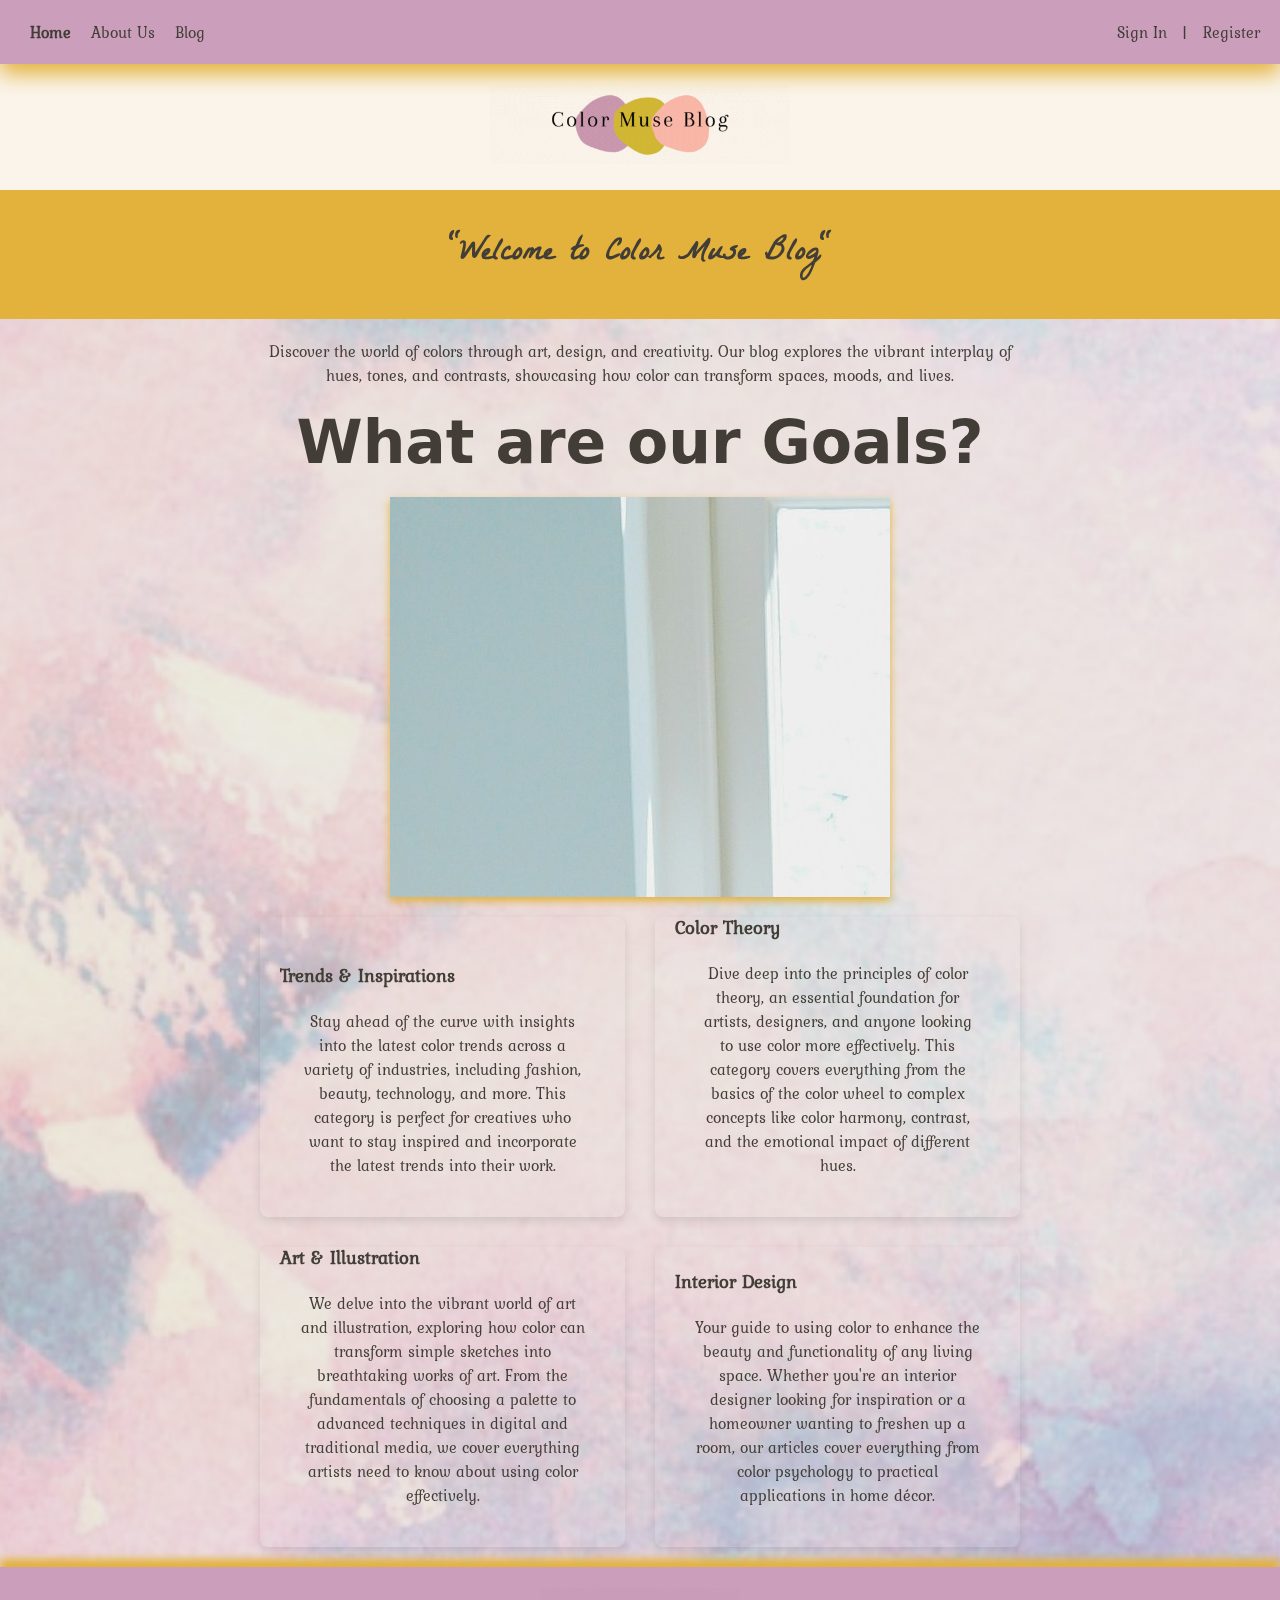
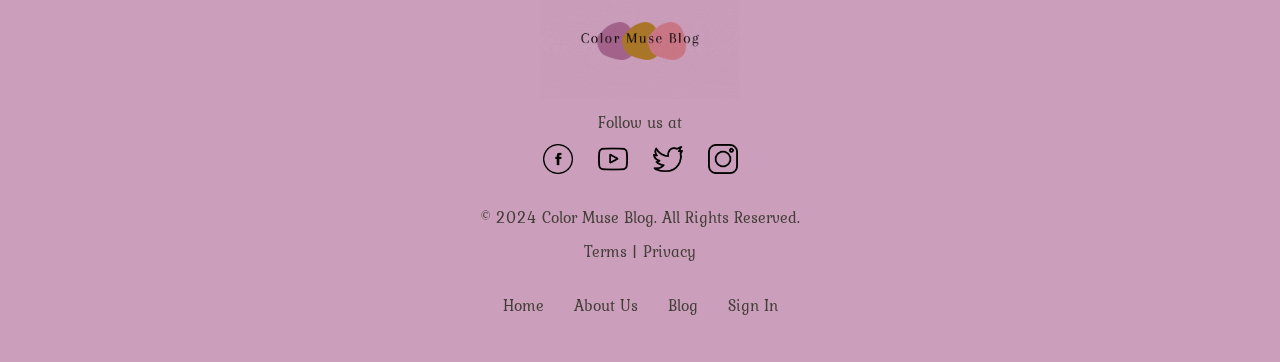
==== html/index.html @ 40d80a2c "Add files via upload" ====
<!DOCTYPE html>
<html>
  <head>
    <meta charset="utf-8" />
    <meta http-equiv="X-UA-Compatible" content="IE=edge" />
    <title>Color Muse Blog</title>
    <meta name="description" content="" />
    <meta name="viewport" content="width=device-width, initial-scale=1" />
    <link
      href="https://fonts.googleapis.com/css2?family=Italiana&family=Kurale&family=La+Belle+Aurore&display=swap"
      rel="stylesheet"
    />
    <link rel="stylesheet" href="../css/global.css" />
    <link rel="stylesheet" href="../css/styles.css" />
    <link rel="stylesheet" href="../css/slider.css">
    <link rel="icon" type="image/png" href="../assets/favicon-32x32.png" />
    <script type="module" src="../script/shared/auth.mjs"></script>
  </head>
  <body>
    <header>
      <nav id="main-nav">
        <input type="checkbox" id="hamburger" class="menu-toggle" />

        <!-- Hamburger menu icon for mobile -->
        <label for="hamburger" class="hamburger-icon">
          <span class="bar"></span>
          <span class="bar"></span>
          <span class="bar"></span>
        </label>

        <!-- Navigation menu -->
        <ul class="text-nav">
          <li><a href="./index.html" class="active">Home</a></li>
          <li><a href="../html/about-us.html">About Us</a></li>
          <li><a href="../index.html">Blog</a></li>
        </ul>
        <div class="auth-links">
          <a href="../account/login.html">Sign In</a>
          <a href="../account/register.html">Register</a>
        </div>
      </nav>
    </header>

    <main class="main-content">
      <div class="logo">
        <img src="../assets/final-logo.gif" alt="color muse logo gif" />
      </div>
    </main>
    <section class="welcome">
      <h1>"Welcome to Color Muse Blog"</h1> 
    </section>
    <section id="main-container">
      <p>
        Discover the world of colors through art, design, and creativity. Our
        blog explores the vibrant interplay of hues, tones, and contrasts,
        showcasing how color can transform spaces, moods, and lives.
      </p>
   
  
    <h2 class="goals-text">What are our Goals?</h2>
  
    <div class="slideshow-container">
      <div class="slide fade">
        <img src="../assets/interior.jpg" alt="Interior">
      </div>
      <div class="slide fade">
        <img src="../assets/color.jpg" alt="Color">
      </div>
      <div class="slide fade">
        <img src="../assets/art.jpg" alt="Art">
      </div>
      <div class="slide fade">
        <img src="../assets/trends.jpg" alt="Trends">
      </div>
      <div class="slide fade">
        <div class="slide fade">
          <img src="../assets/design.jpg" alt="design tends">
        </div>
      </div>
        <img src="../assets/design1.jpg" alt="inderior design trends">
      </div>
    </div>
  
    
    
    <section class="goals">
     
        <div class="goal trends-inspirations">
            <h3>Trends & Inspirations</h3>
            <p>
                Stay ahead of the curve with insights into the latest color trends
                across a variety of industries, including fashion, beauty, technology,
                and more. This category is perfect for creatives who want to stay
                inspired and incorporate the latest trends into their work.
            </p>
        </div>
        <div class="goal color-theory">
            <h3>Color Theory</h3>
            <p>
                Dive deep into the principles of color theory, an essential foundation
                for artists, designers, and anyone looking to use color more
                effectively. This category covers everything from the basics of the
                color wheel to complex concepts like color harmony, contrast, and the
                emotional impact of different hues.
            </p>
        </div>
        <div class="goal art-illustration">
            <h3>Art & Illustration</h3>
            <p>
                We delve into the vibrant world of art and illustration, exploring how
                color can transform simple sketches into breathtaking works of art.
                From the fundamentals of choosing a palette to advanced techniques in
                digital and traditional media, we cover everything artists need to
                know about using color effectively.
            </p>
        </div>
        <div class="goal interior-design">
            <h3>Interior Design</h3>
            <p>
                Your guide to using color to enhance the beauty and functionality of
                any living space. Whether you're an interior designer looking for
                inspiration or a homeowner wanting to freshen up a room, our articles
                cover everything from color psychology to practical applications in
                home décor.
            </p>
        </div>
    </section>
    
    </section>
    <!-- Footer -->
    <footer>
      <div class="footer-content">
        <div class="footer-logo">
          <img src="../assets/logo.png" alt="Color Muse Logo" />
        </div>
        <div class="social-media">
          <p>Follow us at</p>
          <a href="#"><img src="../assets/facebook.png" alt="Facebook" /></a>
          <a href="#"><img src="../assets/youtube.png" alt="YouTube" /></a>
          <a href="#"><img src="../assets/twitter.png" alt="Twitter" /></a>
          <a href="#"><img src="../assets/instagram.png" alt="Instagram" /></a>
        </div>
        <p>&copy; 2024 Color Muse Blog. All Rights Reserved.</p>
        <p><a href="#">Terms</a> | <a href="#">Privacy</a></p>
        <ul class="footer-nav">
          <li><a href="./index.html" class="active">Home</a></li>
          <li><a href="../html/about-us.html">About Us</a></li>
          <li><a href="./index.html">Blog</a></li>
          <li><a href="../html/sign-in.html">Sign In</a></li>
        </ul>
      </div>
    </footer>
  
  </body>
</html>
---- css/global.css ----
@import url(./variable.css);

* {
    margin: 0;
    padding: 0;
    box-sizing: border-box;
}

body {
    font-family: var(--font-primary);
    color: var(--primary-color-4);
    background-color: rgb(250, 244, 235);
}

header {
    display: flex;
    flex-direction: column;
    align-items: center;
    background-color: var(--primary-color-1);
    box-shadow: 0px 10px 20px var(--primary-color-2);
    position: relative;
    z-index: 10;
    width: 100%;
    padding: 20px;
}

/* General styles for navigation */
nav {
    width: 100%;
    display: flex;
    align-items: center;
    justify-content: space-between; 
}

nav ul {
    list-style: none;
    padding: 0;
    margin: 0;
    display: flex;
    flex-wrap: wrap;
    justify-content: center;
}

nav ul.text-nav li {
    margin: 0 10px;
    font-family: var(--font-primary);
}

nav ul.text-nav li a {
    color: var(--primary-color-4);
    text-decoration: none;
    font-size: 16px;
    transition: color 0.3s ease;
}

nav ul.text-nav li a:hover {
    color: rgb(176, 46, 236);
    font-weight: bolder;
}

/* Hide menu toggle checkbox */
.menu-toggle {
    display: none;
}

/* Hamburger menu icon styles */
.hamburger-icon {
    display: none;
    cursor: pointer;
    width: 30px; 
    height: 30px;
    position: relative;
    z-index: 20; 
    flex-direction: column;
    justify-content: space-between;
    align-items: center;
}

.hamburger-icon .bar {
    display: block;
    width: 100%;
    height: 4px;
    background-color: var(--primary-color-4);
    transition: all 0.3s ease;
}

/* Authentication links */
.auth-links {
    display: flex;
    gap: 15px;
}

.auth-links a {
    color: var(--primary-color-4);
    text-decoration: none;
    font-size: 16px;
}


@media (max-width: 768px) {
    .hamburger-icon {
        display: flex; 
    }

    nav ul.text-nav {
        display: none; 
        flex-direction: column;
        align-items: center;
        width: 100%;
    }

    /* When the checkbox is checked, show the navigation */
    .menu-toggle:checked + .hamburger-icon + ul.text-nav {
        display: contents; 
    }

    /* Change the hamburger to an "X" when checked */
    .menu-toggle:checked + .hamburger-icon .bar:nth-child(1) {
        transform: rotate(45deg) translate(5px, 5px);
    }

    .menu-toggle:checked + .hamburger-icon .bar:nth-child(2) {
        opacity: 0; 
    }

    .menu-toggle:checked + .hamburger-icon .bar:nth-child(3) {
        transform: rotate(-45deg) translate(5px, -5px);
    }

    .auth-links {
        order: 1; 
        margin-left: auto; 
    }

    nav {
        justify-content: flex-start; 
    }
}
/*Footer*/
footer {
    background-color: var(--primary-color-1);
    text-align: center;
    display: flex;
    color: var(--primary-color-4);
    flex-direction: column;
    align-items: center;
    box-shadow: 0px -8px 8px 0px var(--primary-color-2);
    position: relative;
    z-index: 1000;
    padding: 20px 0;
}

.footer-content {
    max-width: 1200px;
    width: 100%;
    display: flex;
    flex-direction: column;
    align-items: center;
}

.footer-logo img {
    width: 200px;
    height: auto;
    mix-blend-mode: multiply;
}


.social-media {
    margin-bottom: 20px;
}

.social-media p {
    margin-bottom: 10px;
}

.social-media a img {
    height: 30px;
    margin: 0 10px;
}

footer p {
    margin: 5px 0;
}

.footer-nav {
    list-style: none;
    padding: 0;
    margin: 20px 0;
    display: flex;
    justify-content: center;
    flex-wrap: wrap;
}

.footer-nav li {
    margin: 5px 15px;
}

.footer-nav li a {
    color: var(--primary-color-4);
    text-decoration: none;
    font-size: 16px;
    transition: color 0.3s ease;
}

.footer-nav li a:hover {
    color: rgb(184, 45, 227);
    font-weight: bolder;
}

/* Responsive footer adjustments */
@media (max-width: 768px) {
    header {
        padding: 10px;
    }

    footer {
        padding: 10px;
    }

    .footer-content {
        align-items: center;
    }

    .footer-logo img {
        width: 80px;
    }

    .social-media a img {
        height: 25px;
        margin: 0 5px;
    }
    h1{
        padding: 25px;
    }

}
a{
    text-decoration: none;
    color: var(--primary-color-4);
}


nav ul a.active {
    color: var(--primary-color-4); 
    font-weight: bold; 
}
.auth-links a:hover{
color: blueviolet;
font-weight: bolder;
}

.main-content {
    display: flex; 
    justify-content: center; 
    align-items: center; 
    padding: 20px;
}

.main-content .logo img {
    width: 300px;
    height: 80px;
    object-fit: cover; 
    mix-blend-mode: multiply;

}

h1{
    font-family: var(--font-cursive);
    background-color: var(--primary-color-2);
    text-align: center;
    padding: 35px;
    color: var(--primary-color-4);
    animation: scaleUp 0.8s ease-out;
}
.welcome p{
    text-align: center;
   max-width: 800px;
    align-items: center;
    padding: 20px;
    margin: 0 auto;
}
---- css/styles.css ----
@import url(./global.css);

/* Keyframes for fade-in animation */
@keyframes fadeIn {
    0% {
        opacity: 0;
        transform: translateY(20px);
    }

    100% {
        opacity: 1;
        transform: translateY(0);
    }
}

@keyframes scaleUp {
    0% {
        opacity: 0;
        transform: scale(0.9);
    }

    100% {
        opacity: 1;
        transform: scale(1);/
    }
}

body {
    animation: fadeIn 1s ease-out;
}

.block {
    position: absolute;
    width: 50%;
    height: 50%;
    transform-origin: 100% 100%;
    opacity: 0;
    transition: transform 1s ease-out, opacity 1s ease-out;
}


#main-container {
    background-image: url(../assets/inspiration.jpg);
    background-size: cover;
    background-repeat: no-repeat;
    background-position: center;
}

#main-container p {
    text-align: center;
    max-width: 800px;
    margin: 0 auto;
    padding: 20px;
}

.goals {
    max-width: 800px;
    margin: 0 auto;
    padding: 20px;
    display: grid;
    grid-template-columns: repeat(auto-fill, minmax(300px, 1fr));
    gap: 30px;
}

.goals-text {
    text-align: center;
    margin-bottom: 20px;
    width: 100%;
    font-family: "Lalezar", system-ui;
    font-size: 60px;
    color: var(--primary-color-4);
    z-index: 1000;
}


.goal {
    background-size: cover;
    background-position: center;
    padding: 20px;
    display: flex;
    flex-direction: column;
    justify-content: flex-end;
    height: 300px;
    border-radius: 8px;
    box-shadow: 0 4px 10px rgba(0, 0, 0, 0.1);
    position: relative;
    overflow: hidden;
}


@media (max-width: 768px) {
    .goals {
        grid-template-columns: 1fr;
    }

    .goal {
        height: auto;
    }

    .goals-text {
        font-size: 26px;
    }

    .welcome h1 {
        padding: 20px;
    }
}


/*about page*/

.about-container {
    display: flex;
    flex-wrap: wrap;
    justify-content: space-between;
    max-width: 1200px;
    margin: 20px auto;
    border: 2px solid var(--primary-color-2);
    padding: 6% 10%;
}

.about-text,
.about-image {
    flex: 35%;
    margin: 10px;
}

.about-image img {
    width: 300px;
    height: auto;
    border-radius: 8px;
}

.mission,
.offerings,
.join,
.touch {
    margin: 0 auto;
    padding: 20px;
    max-width: 1200px;
}

.touch h2 {
    text-align: left;
}

.mission h2 {
    text-align: left;
}

.offerings h2 {
    text-align: left;
}

.join h2 {
    text-align: left;
}


/* Form Container */
#login-form {
    max-width: 400px;
    margin: 40px auto;
    padding: 20px;
    border-radius: 8px;
    box-shadow: 0 4px 10px var(--primary-color-1);
    display: flex;
    flex-direction: column;
}


#login-form label {
    font-size: 16px;
    color: #333;
    margin-bottom: 8px;
    font-family: 'Kurale', serif;
}

#login-form input[type="text"],
#login-form input[type="email"],
#login-form input[type="password"] {
    width: 100%;
    padding: 10px;
    margin-bottom: 20px;
    border: 1px solid #ccc;
    border-radius: 4px;
    font-size: 14px;
 
}

#login-form input:focus {
    border-color: var(--primary-color-2);
    box-shadow: 0 0 5px var(--primary-color-2);
    outline: none;
}

/* Mobile Responsive */
@media (max-width: 768px) {
    #login-form {
        padding: 15px;
    }

    #login-form input {
        font-size: 14px;
    }

    #login-form button {
        font-size: 14px;
    }
}

/* Registration Form Container */
#register-form {
    max-width: 400px;
    margin: 40px auto;
    padding: 20px;
    border-radius: 8px;
    box-shadow: 0 4px 10px var(--primary-color-1);
    display: flex;
    flex-direction: column;
}

#register-form label {
    font-size: 16px;
    color: var(--primary-color-4);
    margin-bottom: 8px;
}


#register-form input[type="text"],
#register-form input[type="email"],
#register-form input[type="password"] {
    width: 100%;
    padding: 10px;
    margin-bottom: 20px;
    border: 1px solid #ccc;
    border-radius: 4px;
    font-size: 14px;
}

#register-form input:focus {
    border-color: var(--primary-color-2);
    box-shadow: 0 0 5px var(--primary-color-2);
    outline: none;
}


/* Mobile Responsive */
@media (max-width: 768px) {
    #register-form {
        padding: 15px;
    }

    #register-form input {
        font-size: 14px;
    }

    #register-form button {
        font-size: 14px;
    }
}


button {
    background: linear-gradient(90deg, #CB9EBB 0%, #E3B23C 48%, #FDBEB5 98.5%);
    border: none;
    padding: 8px 30px;
    font-size: 16px;
    border-radius: 5px;
    cursor: pointer;
    box-shadow: 0 4px 8px var(--primary-color-4);
    transition: background-color 0.3s ease;
    color: white;
}

button:hover {
    background: var(--primary-color-1);
    font-weight: bold;
}



/* Carousel Styles */
.carousel {
    display: flex;
    align-items: center;
    justify-content: center;
    max-width: 1000px;
    margin: 20px auto;
    padding: 20px;
    position: relative;
    border-radius: 5px;

}

.carousel-blog-post {
    display: flex;
    flex-direction: column;
    align-items: center;
    justify-content: center;
    max-width: 600px;
    border-radius: 10px;
    padding: 0;
    position: relative;
    overflow: hidden;
    text-align: center;
    box-shadow: 0 4px 10px var(--primary-color-4);
}


.image-container {
    position: relative;
    width: 100%;
    height: auto;
    border-radius: 10px;
}

#carousel-title {
    position: absolute;
    bottom: 15px;
    left: 50%;
    transform: translateX(-50%);
    font-size: 24px;
    color: var(--primary-color-3);
    background-color: rgba(0, 0, 0, 0.5);
    padding: 10px 15px;
    border-radius: 5px;
    text-align: center;
    width: 90%;
}

/* Image Styles */
.carousel-blog-post-image {
    max-width: 100%;
    height: auto;
    border-radius: 10px;
    display: block;
}

/* Scroll Buttons */
.scroll-button {
    cursor: pointer;
    width: 40px;
    height: 40px;
    background-color: var(--primary-color-4);
    border: none;
    color: white;
    font-size: 18px;
    border-radius: 50%;
    display: flex;
    align-items: center;
    justify-content: center;
    position: absolute;
    top: 50%;
    transform: translateY(-50%);
}

/* Left and Right Button Positioning */
.scroll-left {
    left: 10px;
    margin: 20px;
}

.scroll-right {
    right: 10px;
    margin: 20px;
}

/* Responsive Styles */
@media (max-width: 768px) {
    .carousel {
        flex-direction: column;
    }

    .scroll-left,
    .scroll-right {
        position: relative;
        top: auto;
        left: auto;
        transform: none;
        margin-top: 10px;
    }

    .image-container {
        width: 100%;
    }

    #carousel-title {
        font-size: 20px;
    }
}
---- css/slider.css ----
.slideshow-container {
    position: relative;
    width: 100%;
    height: 500px;
    overflow: hidden;
    margin: 0 auto;
    box-shadow: 0 4px 8px var(--primary-color-2);
  }
  
  .slide {
    position: absolute;
    width: 100%;
    height: 100%;
    opacity: 0;
    transition: opacity 1.5s ease-in-out; 
  }
  
  .slide img {
    width: 100%;
    height: 100%;
    object-fit: cover;
  }
  
  @keyframes fade {
    0% { opacity: 0; }
    20% { opacity: 1; }
    33.33% { opacity: 1; }
    53.33% { opacity: 0; }
    100% { opacity: 0; }
  }
  
  .slideshow-container .slide:nth-child(1) {
    animation: fade 12s infinite;
  }
  
  .slideshow-container .slide:nth-child(2) {
    animation: fade 12s infinite 3s;
  }
  
  .slideshow-container .slide:nth-child(3) {
    animation: fade 12s infinite 6s;
  }
  
  .slideshow-container .slide:nth-child(4) {
    animation: fade 12s infinite 9s;
  }
  .slideshow-container .slide:nth-child(5) {
    animation: fade 18s infinite 12s;
  }
  
  .slideshow-container .slide:nth-child(6) {
    animation: fade 18s infinite 15s;
  }


  /* RESPONSIVENESS */

/* Large desktop screens */
@media (min-width: 1200px) {
    .slideshow-container {
      max-width: 500px;
      height: 400px;
    }
  }
  
  /* Medium desktops and tablets */
  @media (max-width: 1199px) and (min-width: 768px) {
    .slideshow-container {
      max-width: 500px;
      height: 400px;
    }
  }
  
  /* Mobile screens*/
  @media (max-width: 767px) {
    .slideshow-container {
      width: 300px;
      height: 200px;
    }
  
    .slide img {
      object-fit: cover;
    }
  }
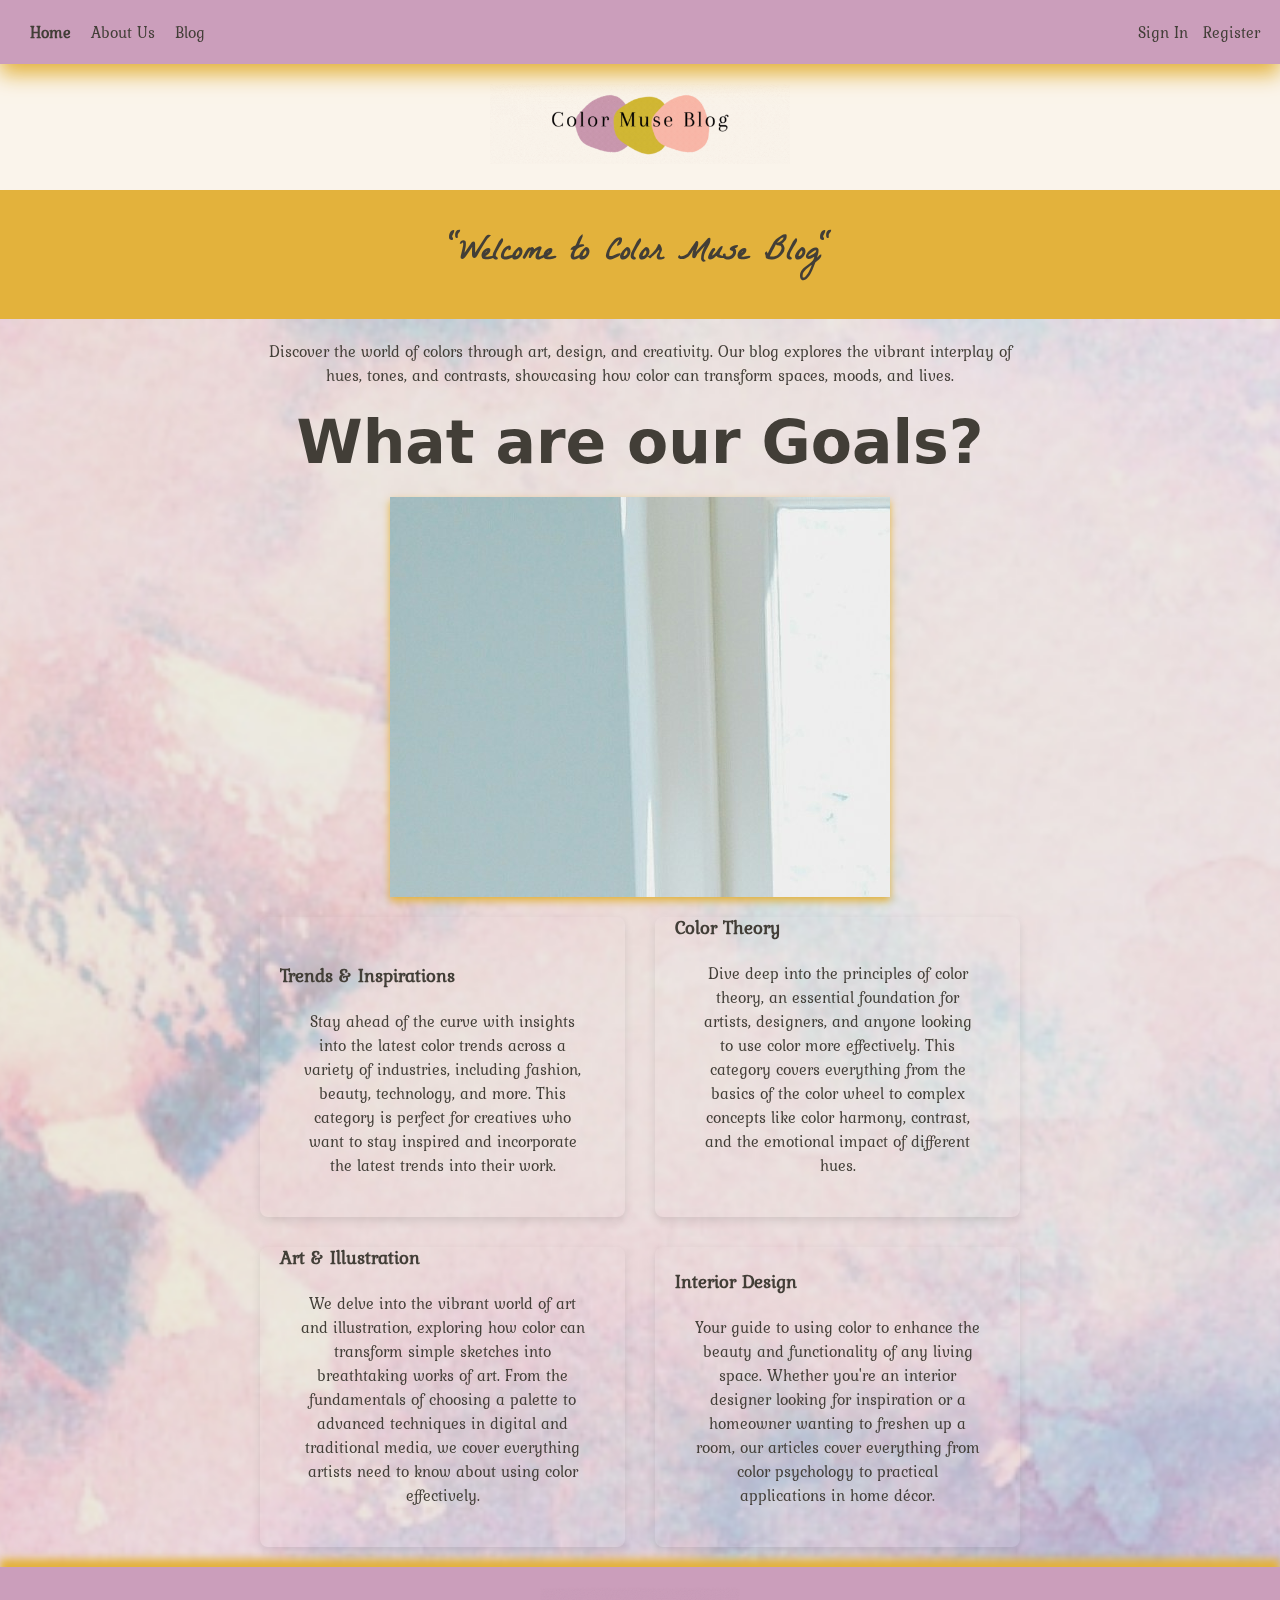
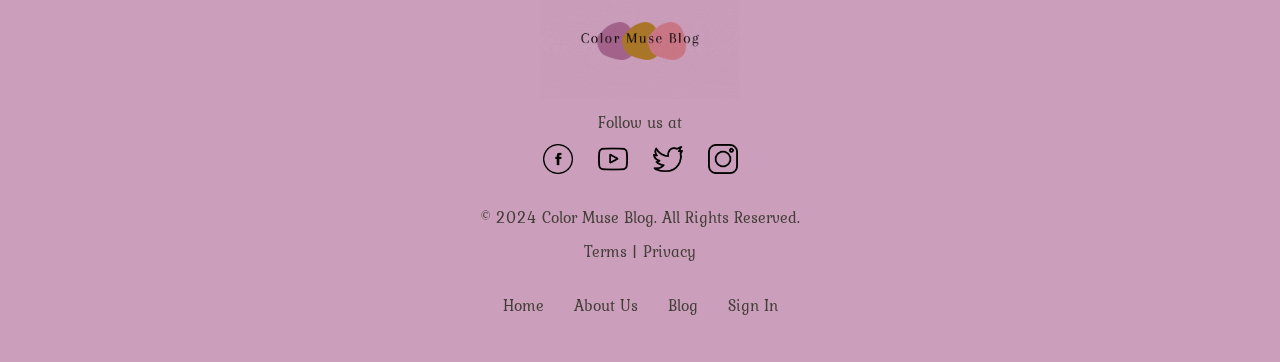
==== commit 8692f605: "added css styling and paginations and icons" ====
--- a/html/index.html
+++ b/html/index.html
@@ -43,7 +43,9 @@
 
     <main class="main-content">
       <div class="logo">
-        <img src="../assets/final-logo.gif" alt="color muse logo gif" />
+        <a href="/index.html">
+          <img src="../assets/final-logo.gif" alt="color muse logo gif" />
+        </a>
       </div>
     </main>
     <section class="welcome">
--- a/css/global.css
+++ b/css/global.css
@@ -270,6 +270,7 @@
     text-align: center;
     padding: 35px;
     color: var(--primary-color-4);
+    box-shadow: 4px 4px 4px var(--primary-color-1);
     animation: scaleUp 0.8s ease-out;
 }
 .welcome p{
--- a/css/styles.css
+++ b/css/styles.css
@@ -244,7 +244,10 @@
     outline: none;
 }
 
-
+.account{
+    margin: 20px auto;
+    text-align: center;
+}
 /* Mobile Responsive */
 @media (max-width: 768px) {
     #register-form {
@@ -388,4 +391,151 @@
     #carousel-title {
         font-size: 20px;
     }
-}+}
+.sorting {
+    margin: 20px auto;
+    display: flex;
+    justify-content: center;
+    align-items: center;
+    gap: 20px; 
+    background-color: var(--primary-color-3);
+    padding: 20px;
+    flex-wrap: wrap; 
+    box-shadow: 4px 4px 8px var(--primary-color-3);
+}
+
+select {
+    padding: 8px 12px;
+    border: 1px solid #ccc;
+    border-radius: 4px;
+    font-size: 14px;
+    background-color: white;
+    cursor: pointer;
+    transition: border-color 0.3s ease, background-color 0.3s ease;
+    box-shadow: 4px 4px 4px var(--primary-color-1);
+}
+
+select:focus {
+    outline: none;
+    background-color: #fff;
+}
+
+#search {
+    position: relative;
+    display: inline-block;
+    width: 100%;
+    max-width: 300px; 
+}
+
+#search-bar {
+    width: 100%;
+    padding: 10px;
+    padding-right: 40px;
+    font-size: 16px;
+    border: 1px solid #ccc;
+    border-radius: 5px;
+    box-sizing: border-box;
+    box-shadow: 4px 4px 4px var(--primary-color-1);
+}
+
+#search i {
+    position: absolute;
+    right: 10px;
+    top: 50%;
+    transform: translateY(-50%);
+    color: #df7eda;
+    font-size: 18px;
+    pointer-events: none;
+}
+
+#search-bar:focus {
+    outline: none;
+}
+
+div > select {
+    margin-right: 10px;
+}
+
+
+
+  @media (max-width: 768px) {
+    .sorting{
+      display: flex;
+      flex-direction: column;
+      gap: 10px;
+      margin: 0 auto;
+    }
+  }
+  @keyframes bounce {
+    0%, 100% {
+      transform: translateY(0);
+    }
+    50% {
+      transform: translateY(-10px);
+    }
+  }
+  
+
+ 
+  .manage-post-btn { 
+   margin: 20px auto;
+   align-items: center;
+   padding: 10px 20px;
+   box-shadow: 4px 8px 8px var(--primary-color-4);
+}
+
+.manage-post-btn i {
+    font-size: 18px; 
+}
+
+.read-more {
+    display: inline-flex;
+    align-items: center;
+    text-decoration: none;
+    color: var(--primary-color-4);
+    font-weight: bold;
+    transition: color 0.3s ease;
+}
+
+.read-more i {
+    margin-left: 5px;
+    font-size: 14px; /* Adjust the icon size */
+    transition: transform 0.3s ease;
+}
+
+.read-more:hover {
+    color: #ec4f28;
+}
+
+.read-more:hover i {
+    transform: translateX(3px); /* Makes the arrow move on hover */
+}
+.pagination {
+    display: flex;
+    justify-content: center;
+    align-items: center;
+    margin-top: 20px;
+    gap: 10px;
+  }
+  
+  .pagination button {
+    background-color: transparent;
+    border: none;
+    cursor: pointer;
+    font-size: 18px;
+    padding: 10px;
+    transition: color 0.3s ease;
+    margin-bottom: 20px;
+  }
+
+  .pagination-previous i, .pagination-next i {
+    font-size: 20px;
+    color: #333;
+  }
+  
+  #pagination-info {
+    font-size: 16px;
+    color: #555;
+    margin-bottom: 20px;
+  }
+  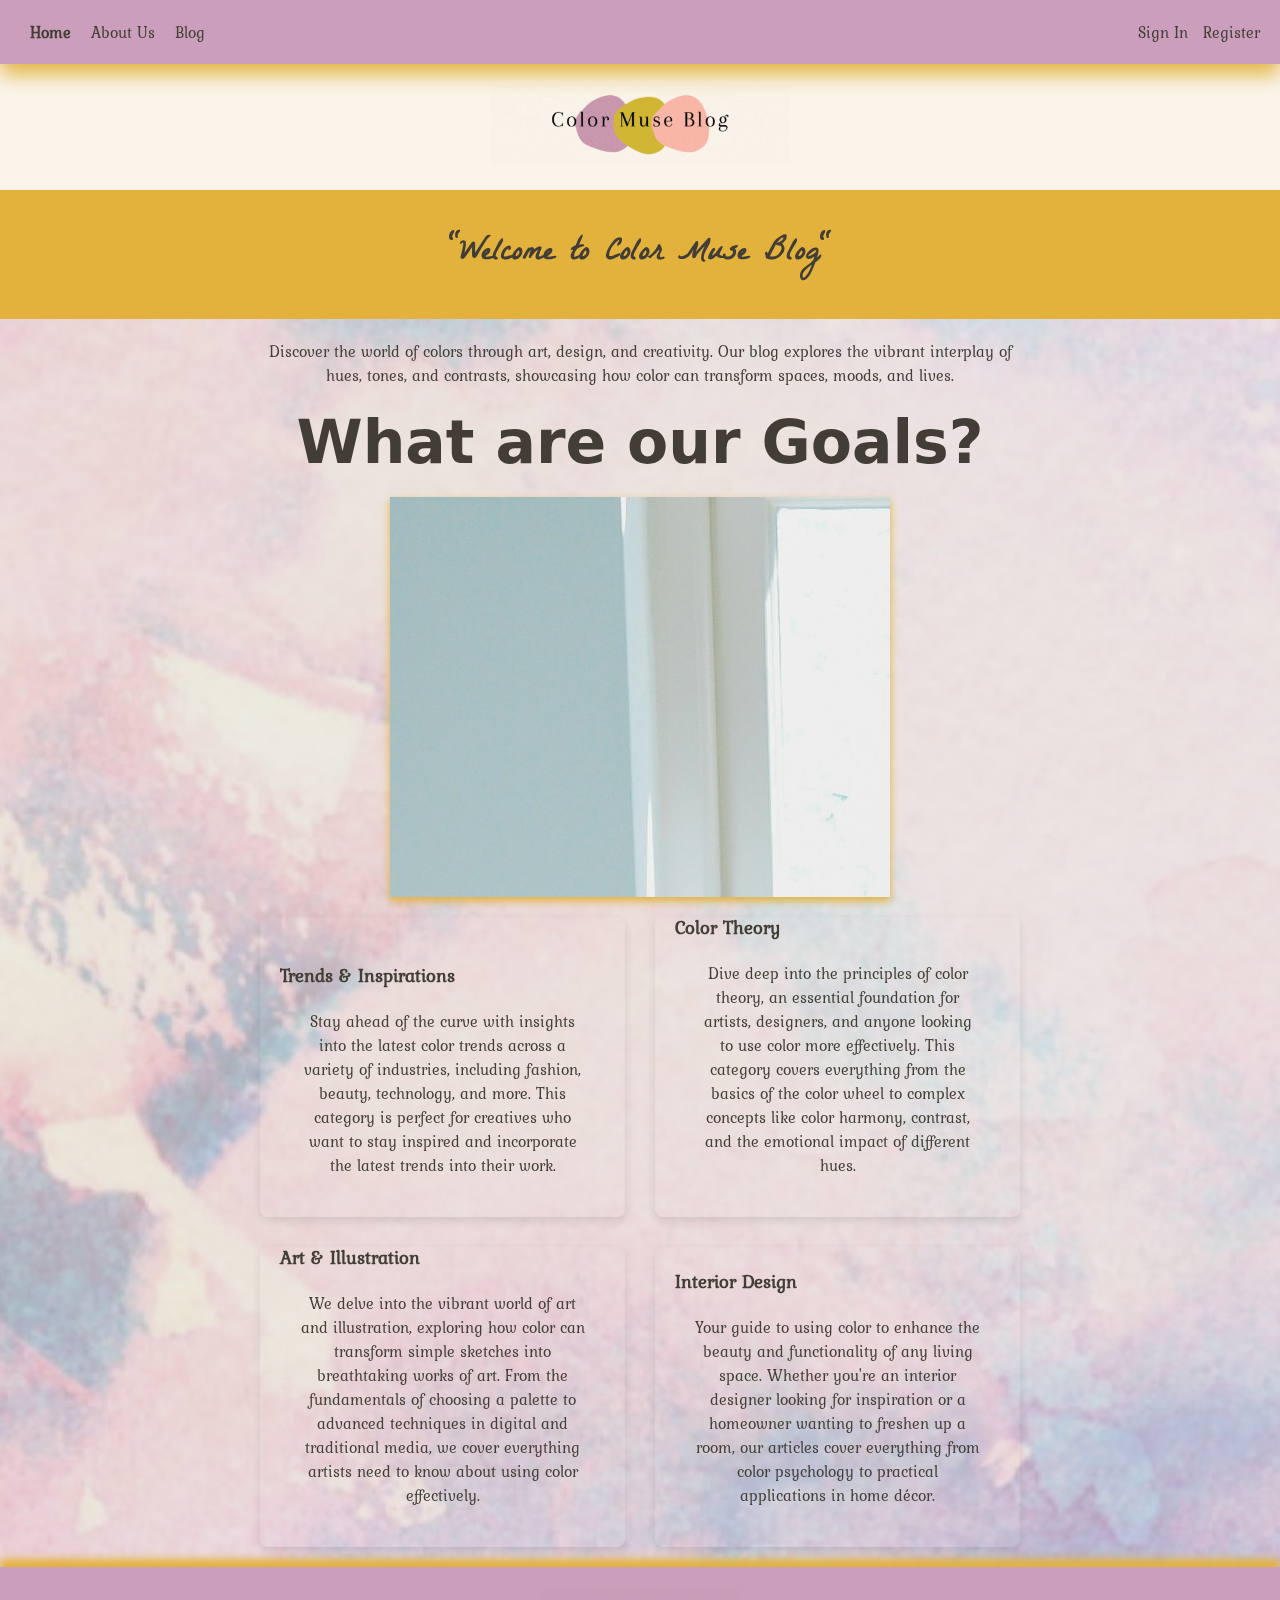
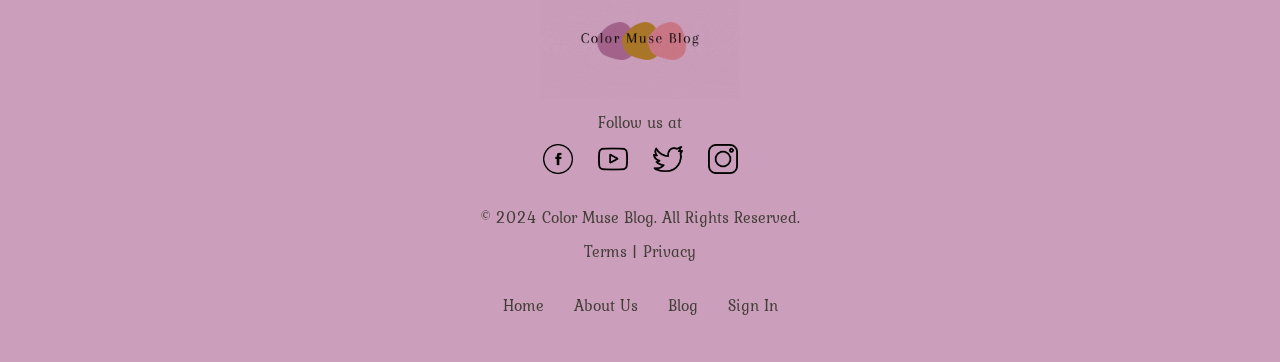
==== commit 64b192f5: "meta description updated" ====
--- a/html/index.html
+++ b/html/index.html
@@ -1,5 +1,5 @@
 <!DOCTYPE html>
-<html>
+<html lang="en">
   <head>
     <meta charset="utf-8" />
     <meta http-equiv="X-UA-Compatible" content="IE=edge" />
--- a/css/global.css
+++ b/css/global.css
@@ -54,7 +54,7 @@
 }
 
 nav ul.text-nav li a:hover {
-    color: rgb(176, 46, 236);
+    color: var(--primary-color-5);
     font-weight: bolder;
 }
 
@@ -109,12 +109,11 @@
         width: 100%;
     }
 
-    /* When the checkbox is checked, show the navigation */
+
     .menu-toggle:checked + .hamburger-icon + ul.text-nav {
         display: contents; 
     }
 
-    /* Change the hamburger to an "X" when checked */
     .menu-toggle:checked + .hamburger-icon .bar:nth-child(1) {
         transform: rotate(45deg) translate(5px, 5px);
     }
@@ -203,7 +202,7 @@
 }
 
 .footer-nav li a:hover {
-    color: rgb(184, 45, 227);
+    color: var(--primary-color-5);
     font-weight: bolder;
 }
 
@@ -245,7 +244,7 @@
     font-weight: bold; 
 }
 .auth-links a:hover{
-color: blueviolet;
+color:var(--primary-color-5);
 font-weight: bolder;
 }
 
--- a/css/styles.css
+++ b/css/styles.css
@@ -21,7 +21,7 @@
 
     100% {
         opacity: 1;
-        transform: scale(1);/
+        transform: scale(1);
     }
 }
 
@@ -499,7 +499,7 @@
 
 .read-more i {
     margin-left: 5px;
-    font-size: 14px; /* Adjust the icon size */
+    font-size: 14px;
     transition: transform 0.3s ease;
 }
 
@@ -508,7 +508,7 @@
 }
 
 .read-more:hover i {
-    transform: translateX(3px); /* Makes the arrow move on hover */
+    transform: translateX(3px); 
 }
 .pagination {
     display: flex;
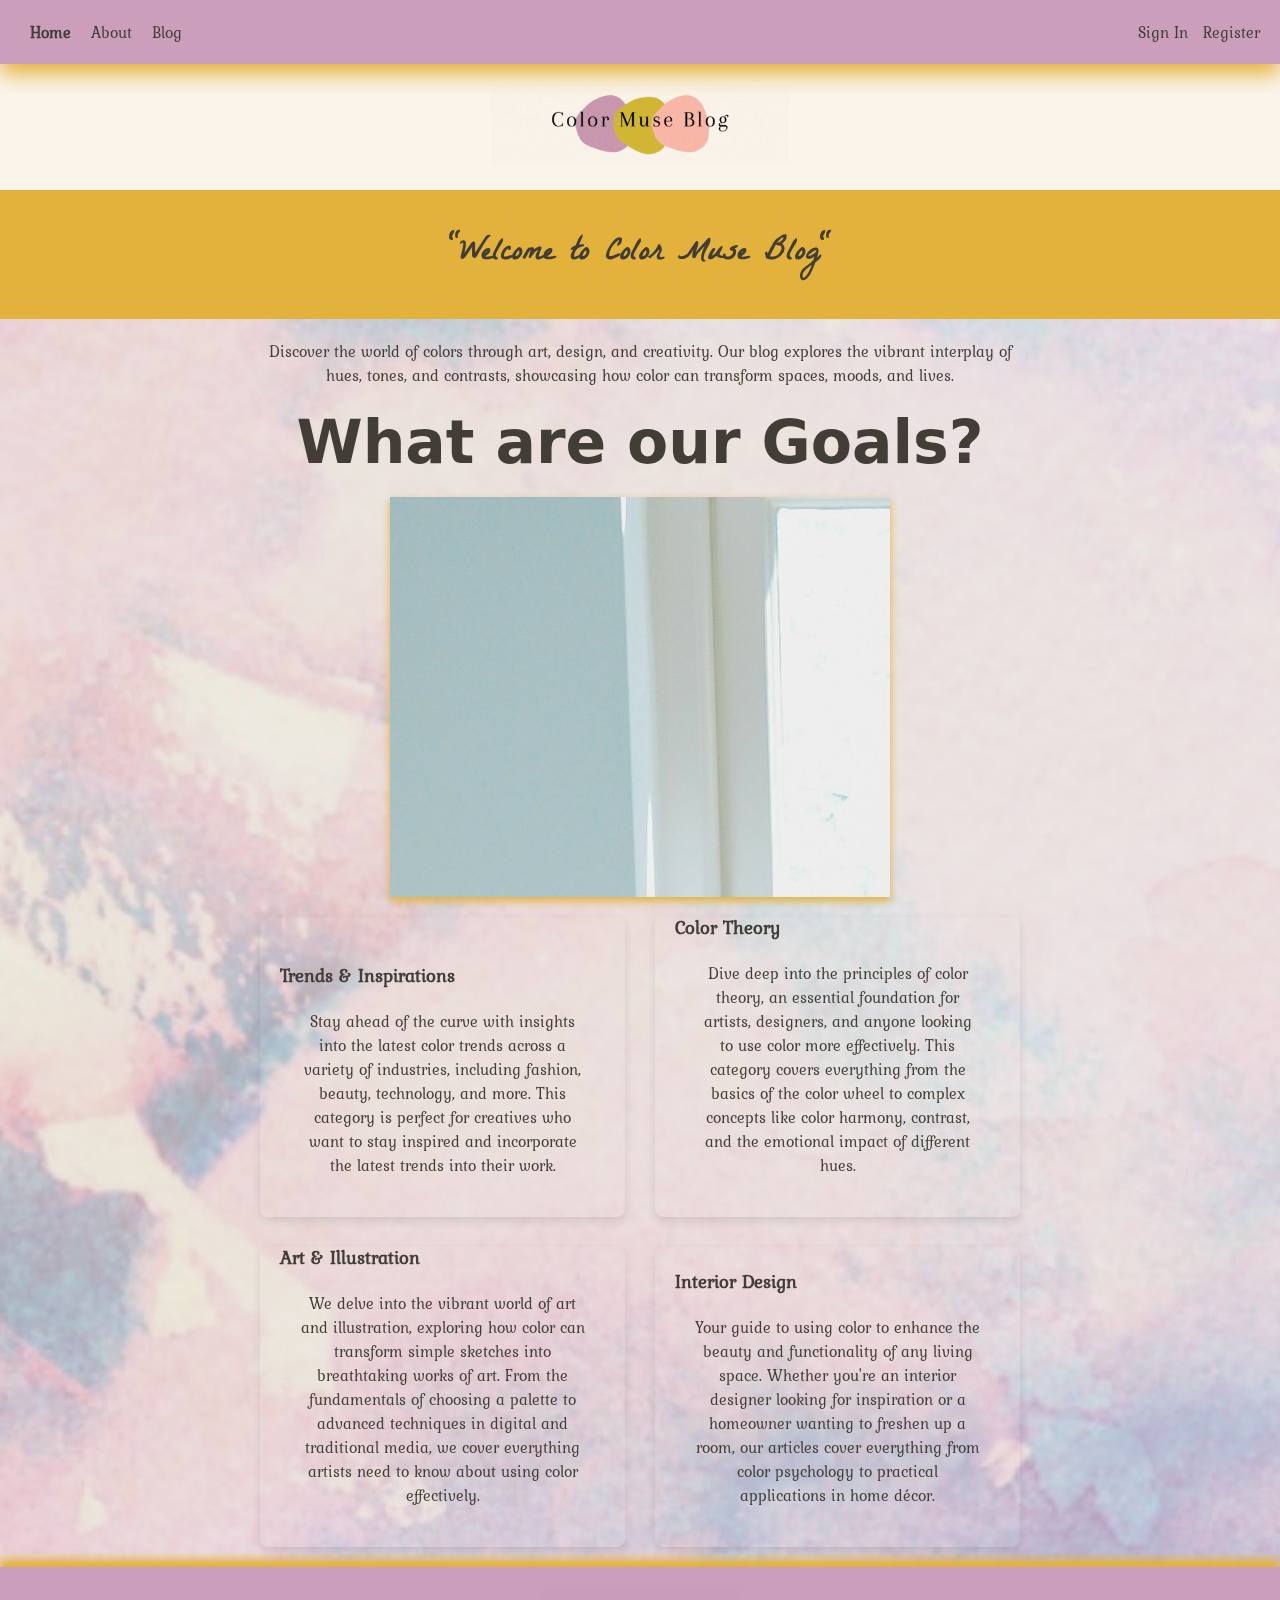
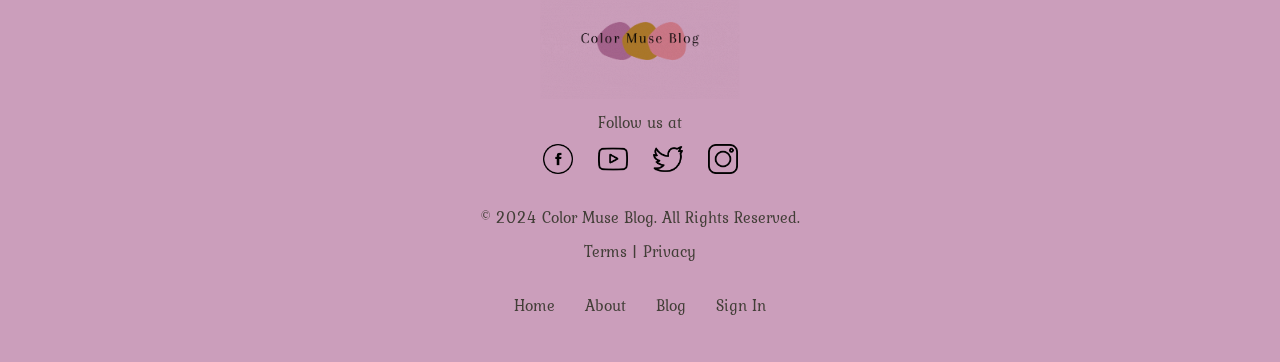
==== commit b7d1e91b: "commit updated meta description" ====
--- a/html/index.html
+++ b/html/index.html
@@ -1,66 +1,67 @@
 <!DOCTYPE html>
 <html lang="en">
-  <head>
-    <meta charset="utf-8" />
-    <meta http-equiv="X-UA-Compatible" content="IE=edge" />
-    <title>Color Muse Blog</title>
-    <meta name="description" content="" />
-    <meta name="viewport" content="width=device-width, initial-scale=1" />
-    <link
-      href="https://fonts.googleapis.com/css2?family=Italiana&family=Kurale&family=La+Belle+Aurore&display=swap"
-      rel="stylesheet"
-    />
-    <link rel="stylesheet" href="../css/global.css" />
-    <link rel="stylesheet" href="../css/styles.css" />
-    <link rel="stylesheet" href="../css/slider.css">
-    <link rel="icon" type="image/png" href="../assets/favicon-32x32.png" />
-    <script type="module" src="../script/shared/auth.mjs"></script>
-  </head>
-  <body>
-    <header>
-      <nav id="main-nav">
-        <input type="checkbox" id="hamburger" class="menu-toggle" />
 
-        <!-- Hamburger menu icon for mobile -->
-        <label for="hamburger" class="hamburger-icon">
-          <span class="bar"></span>
-          <span class="bar"></span>
-          <span class="bar"></span>
-        </label>
+<head>
+  <meta charset="utf-8" />
+  <meta http-equiv="X-UA-Compatible" content="IE=edge" />
+  <title>Color Muse Blog</title>
+  <meta name="description"
+    content="Explore the world of colors with Color Muse Blog. Discover color trends, tips, and inspiration for design, art, and decor. Stay updated with expert insights and creative ideas to enhance your color palette." />
+  <meta name="viewport" content="width=device-width, initial-scale=1" />
+  <link href="https://fonts.googleapis.com/css2?family=Italiana&family=Kurale&family=La+Belle+Aurore&display=swap"
+    rel="stylesheet" />
+  <link rel="stylesheet" href="../css/global.css" />
+  <link rel="stylesheet" href="../css/styles.css" />
+  <link rel="stylesheet" href="../css/slider.css">
+  <link rel="icon" type="image/png" href="../assets/favicon-32x32.png" />
+  <script type="module" src="../script/shared/auth.mjs"></script>
+</head>
 
-        <!-- Navigation menu -->
-        <ul class="text-nav">
-          <li><a href="./index.html" class="active">Home</a></li>
-          <li><a href="../html/about-us.html">About Us</a></li>
-          <li><a href="../index.html">Blog</a></li>
-        </ul>
-        <div class="auth-links">
-          <a href="../account/login.html">Sign In</a>
-          <a href="../account/register.html">Register</a>
-        </div>
-      </nav>
-    </header>
+<body>
+  <header>
+    <nav id="main-nav">
+      <input type="checkbox" id="hamburger" class="menu-toggle" />
 
-    <main class="main-content">
-      <div class="logo">
-        <a href="/index.html">
-          <img src="../assets/final-logo.gif" alt="color muse logo gif" />
-        </a>
+      <!-- Hamburger menu icon for mobile -->
+      <label for="hamburger" class="hamburger-icon">
+        <span class="bar"></span>
+        <span class="bar"></span>
+        <span class="bar"></span>
+      </label>
+
+      <!-- Navigation menu -->
+      <ul class="text-nav">
+        <li><a href="./index.html" class="active">Home</a></li>
+        <li><a href="../html/about-us.html">About</a></li>
+        <li><a href="../index.html">Blog</a></li>
+      </ul>
+      <div class="auth-links">
+        <a href="../account/login.html">Sign In</a>
+        <a href="../account/register.html">Register</a>
       </div>
-    </main>
-    <section class="welcome">
-      <h1>"Welcome to Color Muse Blog"</h1> 
-    </section>
-    <section id="main-container">
-      <p>
-        Discover the world of colors through art, design, and creativity. Our
-        blog explores the vibrant interplay of hues, tones, and contrasts,
-        showcasing how color can transform spaces, moods, and lives.
-      </p>
-   
-  
+    </nav>
+  </header>
+
+  <main class="main-content">
+    <div class="logo">
+      <a href="/index.html">
+        <img src="../assets/final-logo.gif" alt="color muse logo gif" />
+      </a>
+    </div>
+  </main>
+  <section class="welcome">
+    <h1>"Welcome to Color Muse Blog"</h1>
+  </section>
+  <section id="main-container">
+    <p>
+      Discover the world of colors through art, design, and creativity. Our
+      blog explores the vibrant interplay of hues, tones, and contrasts,
+      showcasing how color can transform spaces, moods, and lives.
+    </p>
+
+
     <h2 class="goals-text">What are our Goals?</h2>
-  
+
     <div class="slideshow-container">
       <div class="slide fade">
         <img src="../assets/interior.jpg" alt="Interior">
@@ -79,79 +80,80 @@
           <img src="../assets/design.jpg" alt="design tends">
         </div>
       </div>
-        <img src="../assets/design1.jpg" alt="inderior design trends">
+      <img src="../assets/design1.jpg" alt="inderior design trends">
+    </div>
+    </div>
+
+
+
+    <section class="goals">
+
+      <div class="goal trends-inspirations">
+        <h3>Trends & Inspirations</h3>
+        <p>
+          Stay ahead of the curve with insights into the latest color trends
+          across a variety of industries, including fashion, beauty, technology,
+          and more. This category is perfect for creatives who want to stay
+          inspired and incorporate the latest trends into their work.
+        </p>
       </div>
+      <div class="goal color-theory">
+        <h3>Color Theory</h3>
+        <p>
+          Dive deep into the principles of color theory, an essential foundation
+          for artists, designers, and anyone looking to use color more
+          effectively. This category covers everything from the basics of the
+          color wheel to complex concepts like color harmony, contrast, and the
+          emotional impact of different hues.
+        </p>
+      </div>
+      <div class="goal art-illustration">
+        <h3>Art & Illustration</h3>
+        <p>
+          We delve into the vibrant world of art and illustration, exploring how
+          color can transform simple sketches into breathtaking works of art.
+          From the fundamentals of choosing a palette to advanced techniques in
+          digital and traditional media, we cover everything artists need to
+          know about using color effectively.
+        </p>
+      </div>
+      <div class="goal interior-design">
+        <h3>Interior Design</h3>
+        <p>
+          Your guide to using color to enhance the beauty and functionality of
+          any living space. Whether you're an interior designer looking for
+          inspiration or a homeowner wanting to freshen up a room, our articles
+          cover everything from color psychology to practical applications in
+          home décor.
+        </p>
+      </div>
+    </section>
+
+  </section>
+  <!-- Footer -->
+  <footer>
+    <div class="footer-content">
+      <div class="footer-logo">
+        <img src="../assets/logo.png" alt="Color Muse Logo" />
+      </div>
+      <div class="social-media">
+        <p>Follow us at</p>
+        <a href="#"><img src="../assets/facebook.png" alt="Facebook" /></a>
+        <a href="#"><img src="../assets/youtube.png" alt="YouTube" /></a>
+        <a href="#"><img src="../assets/twitter.png" alt="Twitter" /></a>
+        <a href="#"><img src="../assets/instagram.png" alt="Instagram" /></a>
+      </div>
+      <p>&copy; 2024 Color Muse Blog. All Rights Reserved.</p>
+      <p><a href="#">Terms</a> | <a href="#">Privacy</a></p>
+      <ul class="footer-nav">
+        <li><a href="./index.html" class="active">Home</a></li>
+        <li><a href="../html/about-us.html">About</a></li>
+        <li><a href="./index.html">Blog</a></li>
+        <li><a href="../html/sign-in.html">Sign In</a></li>
+      </ul>
     </div>
-  
-    
-    
-    <section class="goals">
-     
-        <div class="goal trends-inspirations">
-            <h3>Trends & Inspirations</h3>
-            <p>
-                Stay ahead of the curve with insights into the latest color trends
-                across a variety of industries, including fashion, beauty, technology,
-                and more. This category is perfect for creatives who want to stay
-                inspired and incorporate the latest trends into their work.
-            </p>
-        </div>
-        <div class="goal color-theory">
-            <h3>Color Theory</h3>
-            <p>
-                Dive deep into the principles of color theory, an essential foundation
-                for artists, designers, and anyone looking to use color more
-                effectively. This category covers everything from the basics of the
-                color wheel to complex concepts like color harmony, contrast, and the
-                emotional impact of different hues.
-            </p>
-        </div>
-        <div class="goal art-illustration">
-            <h3>Art & Illustration</h3>
-            <p>
-                We delve into the vibrant world of art and illustration, exploring how
-                color can transform simple sketches into breathtaking works of art.
-                From the fundamentals of choosing a palette to advanced techniques in
-                digital and traditional media, we cover everything artists need to
-                know about using color effectively.
-            </p>
-        </div>
-        <div class="goal interior-design">
-            <h3>Interior Design</h3>
-            <p>
-                Your guide to using color to enhance the beauty and functionality of
-                any living space. Whether you're an interior designer looking for
-                inspiration or a homeowner wanting to freshen up a room, our articles
-                cover everything from color psychology to practical applications in
-                home décor.
-            </p>
-        </div>
-    </section>
-    
-    </section>
-    <!-- Footer -->
-    <footer>
-      <div class="footer-content">
-        <div class="footer-logo">
-          <img src="../assets/logo.png" alt="Color Muse Logo" />
-        </div>
-        <div class="social-media">
-          <p>Follow us at</p>
-          <a href="#"><img src="../assets/facebook.png" alt="Facebook" /></a>
-          <a href="#"><img src="../assets/youtube.png" alt="YouTube" /></a>
-          <a href="#"><img src="../assets/twitter.png" alt="Twitter" /></a>
-          <a href="#"><img src="../assets/instagram.png" alt="Instagram" /></a>
-        </div>
-        <p>&copy; 2024 Color Muse Blog. All Rights Reserved.</p>
-        <p><a href="#">Terms</a> | <a href="#">Privacy</a></p>
-        <ul class="footer-nav">
-          <li><a href="./index.html" class="active">Home</a></li>
-          <li><a href="../html/about-us.html">About Us</a></li>
-          <li><a href="./index.html">Blog</a></li>
-          <li><a href="../html/sign-in.html">Sign In</a></li>
-        </ul>
-      </div>
-    </footer>
-  
-  </body>
-</html>
+  </footer>
+
+</body>
+
+</html>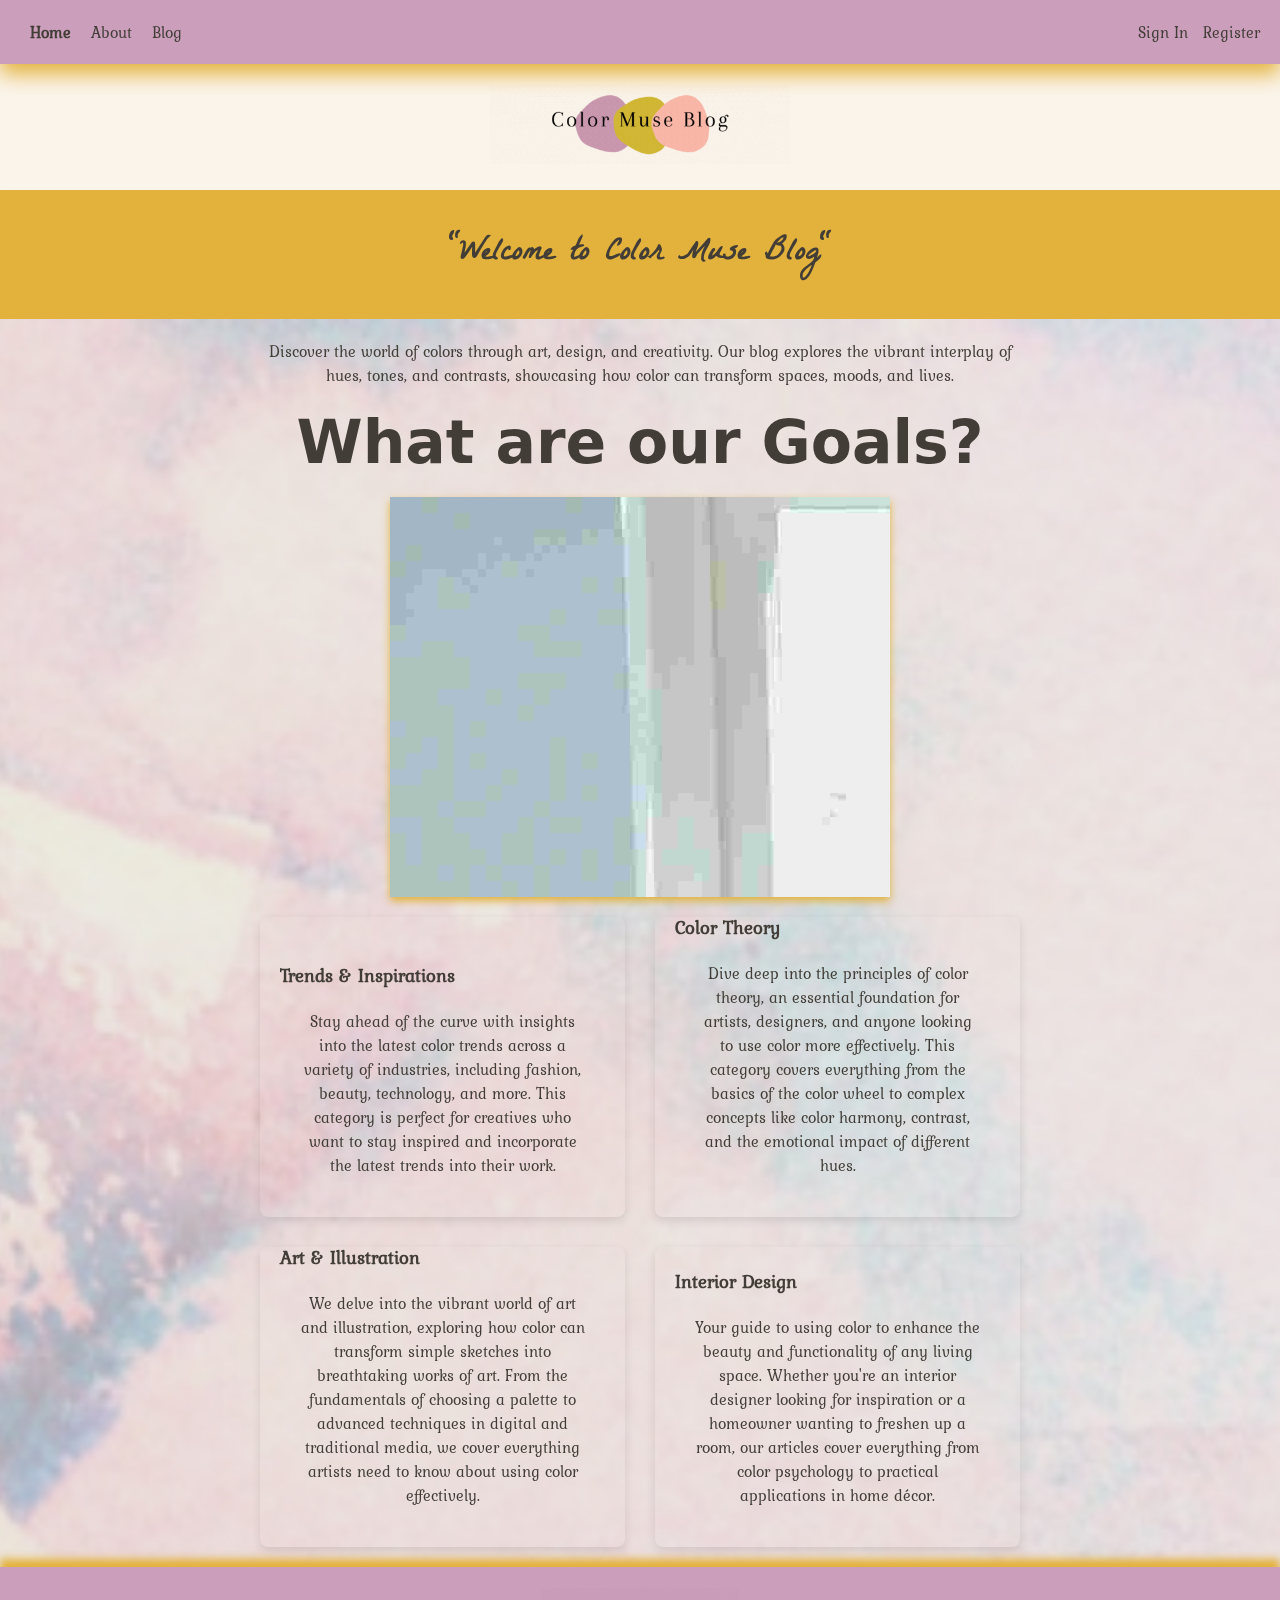
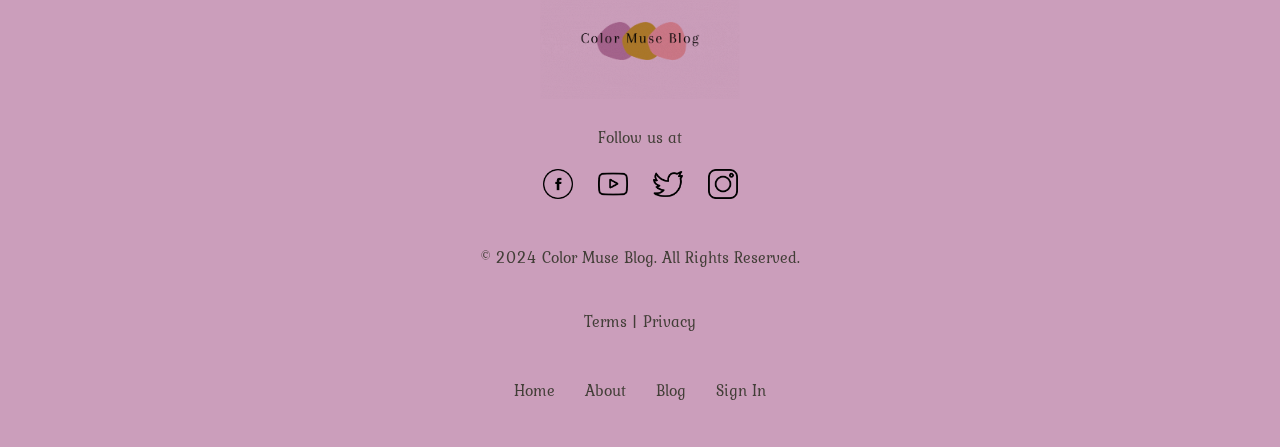
==== commit eb5ba6c1: "added loader , CSS & HTML validation" ====
--- a/html/index.html
+++ b/html/index.html
@@ -82,10 +82,7 @@
       </div>
       <img src="../assets/design1.jpg" alt="inderior design trends">
     </div>
-    </div>
-
-
-
+    
     <section class="goals">
 
       <div class="goal trends-inspirations">
@@ -128,8 +125,6 @@
         </p>
       </div>
     </section>
-
-  </section>
   <!-- Footer -->
   <footer>
     <div class="footer-content">
--- a/css/global.css
+++ b/css/global.css
@@ -9,7 +9,7 @@
 body {
     font-family: var(--font-primary);
     color: var(--primary-color-4);
-    background-color: rgb(250, 244, 235);
+    background-color: var(--primary-color-6);
 }
 
 header {
@@ -278,4 +278,59 @@
     align-items: center;
     padding: 20px;
     margin: 0 auto;
-}+}
+
+#loader-container {
+    position: fixed;
+    top: 50%;
+    left: 50%;
+    transform: translate(-50%, -50%);
+    z-index: 1000;
+    text-align: center;
+}
+
+#flower-loader {
+    width: 50px;
+    height: 50px;
+    animation: rotate 1s linear infinite;
+}
+
+@keyframes rotate {
+    0% {
+        transform: rotate(0deg);
+    }
+    100% {
+        transform: rotate(360deg);
+    }
+}
+
+.hidden {
+    display: none;
+}
+
+#backToTopBtn {
+    position: fixed;
+    bottom: 20px;
+    right: 30px;
+    padding: 10px;
+    z-index: 1000;
+  }
+  
+  #backToTopBtn img {
+    width: 40px;
+    height: 40px;
+    transition: transform 1s ease;
+  }
+  
+  #backToTopBtn:hover img {
+    opacity: 0.8; 
+  }
+  
+  html {
+    scroll-behavior: smooth;
+  }
+  
+  :target #backToTopBtn img {
+    transform: rotate(360deg);
+  }
+  --- a/css/styles.css
+++ b/css/styles.css
@@ -167,7 +167,6 @@
     display: flex;
     flex-direction: column;
 }
-
 
 #login-form label {
     font-size: 16px;
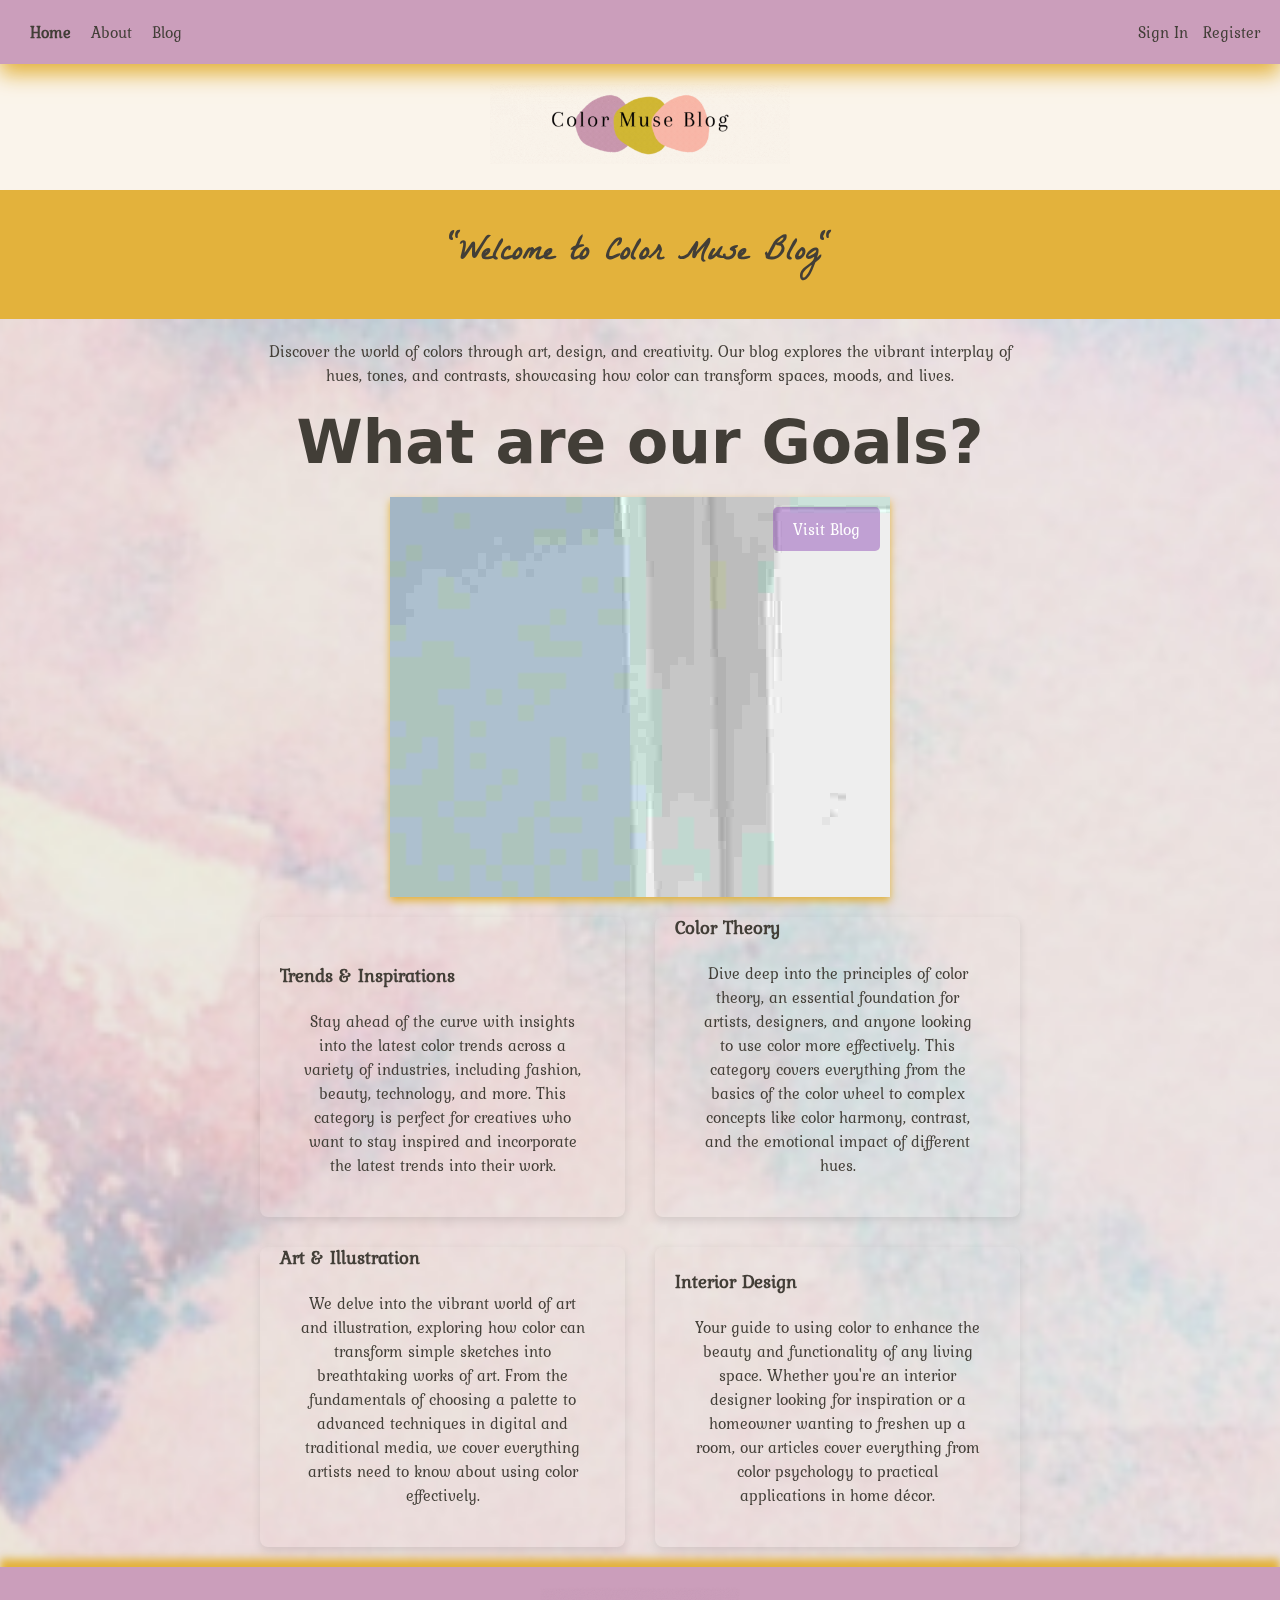
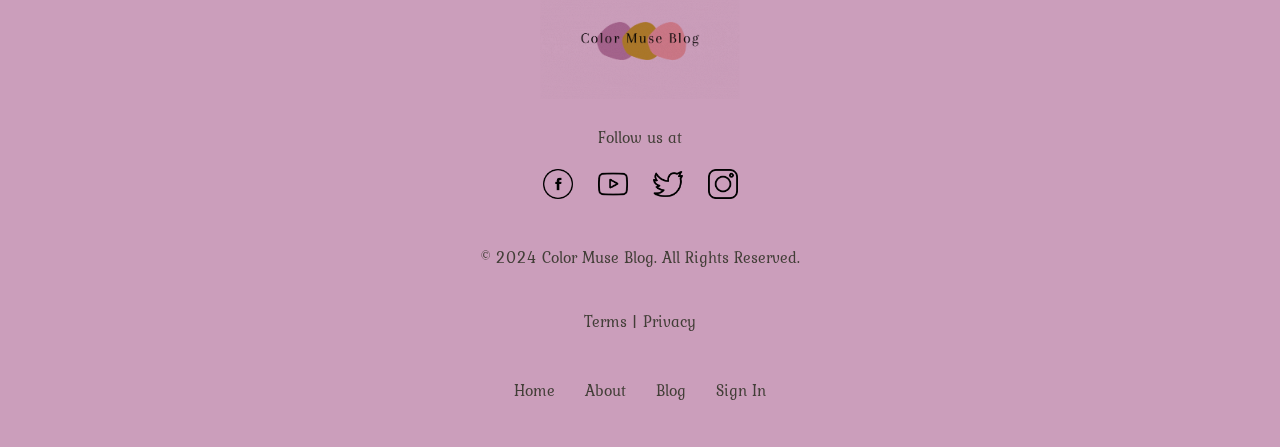
==== commit a88b0262: "added links to the home page moved js files to script folder added references" ====
--- a/html/index.html
+++ b/html/index.html
@@ -63,25 +63,37 @@
     <h2 class="goals-text">What are our Goals?</h2>
 
     <div class="slideshow-container">
+      <a href="../index.html" class="transparent-btn">Visit Blog</a>
       <div class="slide fade">
-        <img src="../assets/interior.jpg" alt="Interior">
+        <a href="../index.html">
+          <img src="../assets/interior.jpg" alt="Interior">
+        </a>
       </div>
       <div class="slide fade">
-        <img src="../assets/color.jpg" alt="Color">
+        <a href="../index.html">
+          <img src="../assets/color.jpg" alt="Color">
+        </a>
       </div>
       <div class="slide fade">
-        <img src="../assets/art.jpg" alt="Art">
+        <a href="../index.html">
+          <img src="../assets/art.jpg" alt="Art">
+        </a>
       </div>
       <div class="slide fade">
-        <img src="../assets/trends.jpg" alt="Trends">
+        <a href="../index.html">
+          <img src="../assets/trends.jpg" alt="Trends">
+        </a>
       </div>
       <div class="slide fade">
-        <div class="slide fade">
-          <img src="../assets/design.jpg" alt="design tends">
-        </div>
+        <a href="../index.html">
+          <img src="../assets/design.jpg" alt="design trends">
+        </a>
       </div>
-      <img src="../assets/design1.jpg" alt="inderior design trends">
+      <a href="../index.html">
+        <img src="../assets/design1.jpg" alt="interior design trends">
+      </a>
     </div>
+    
     
     <section class="goals">
 
--- a/css/styles.css
+++ b/css/styles.css
@@ -155,7 +155,9 @@
 .join h2 {
     text-align: left;
 }
-
+.highlight:hover{
+    color: var(--primary-color-5);
+}
 
 /* Form Container */
 #login-form {
@@ -246,6 +248,10 @@
 .account{
     margin: 20px auto;
     text-align: center;
+}
+.account a:hover{
+    color: var(--primary-color-5);
+    font-weight: bold;
 }
 /* Mobile Responsive */
 @media (max-width: 768px) {
--- a/css/slider.css
+++ b/css/slider.css
@@ -81,4 +81,22 @@
     .slide img {
       object-fit: cover;
     }
+  }
+  .transparent-btn {
+    position: absolute;
+    top: 10px; 
+    right: 10px;
+    padding: 10px 20px;
+    background-color: rgba(146, 82, 184, 0.5); 
+    color: white;
+    border: none;
+    text-decoration: none;
+    font-size: 16px;
+    border-radius: 5px;
+    z-index: 10;
+    transition: background-color 0.3s ease;
+  }
+
+  .transparent-btn:hover {
+    background-color: rgba(231, 22, 22, 0.486); 
   }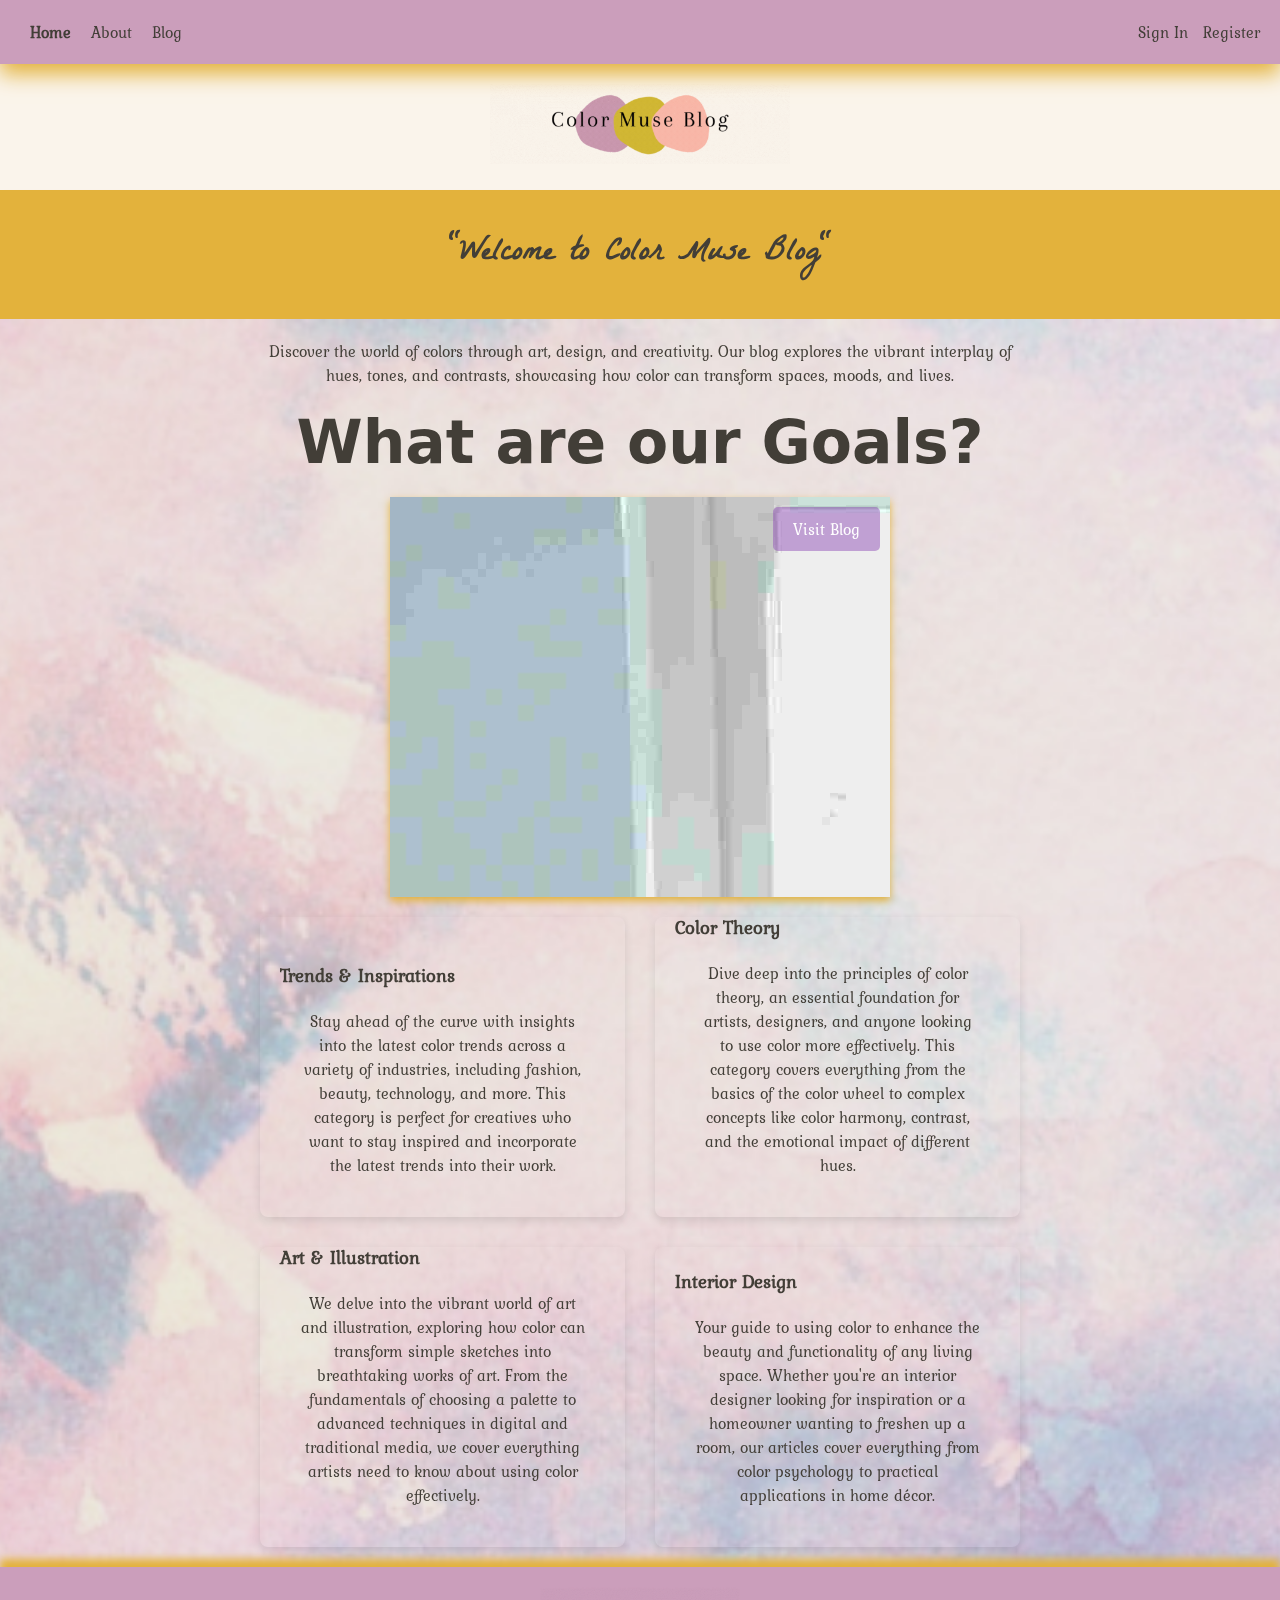
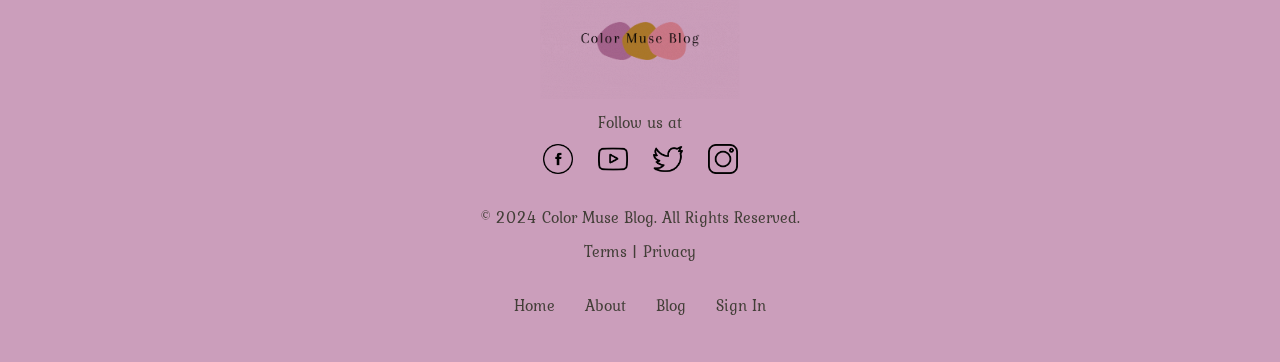
==== commit 60e5c6ef: "Changes after WAVE Validation" ====
--- a/html/index.html
+++ b/html/index.html
@@ -61,7 +61,7 @@
 
 
     <h2 class="goals-text">What are our Goals?</h2>
-
+  
     <div class="slideshow-container">
       <a href="../index.html" class="transparent-btn">Visit Blog</a>
       <div class="slide fade">
@@ -137,6 +137,8 @@
         </p>
       </div>
     </section>
+  </section>
+</body>
   <!-- Footer -->
   <footer>
     <div class="footer-content">
@@ -160,7 +162,4 @@
       </ul>
     </div>
   </footer>
-
-</body>
-
 </html>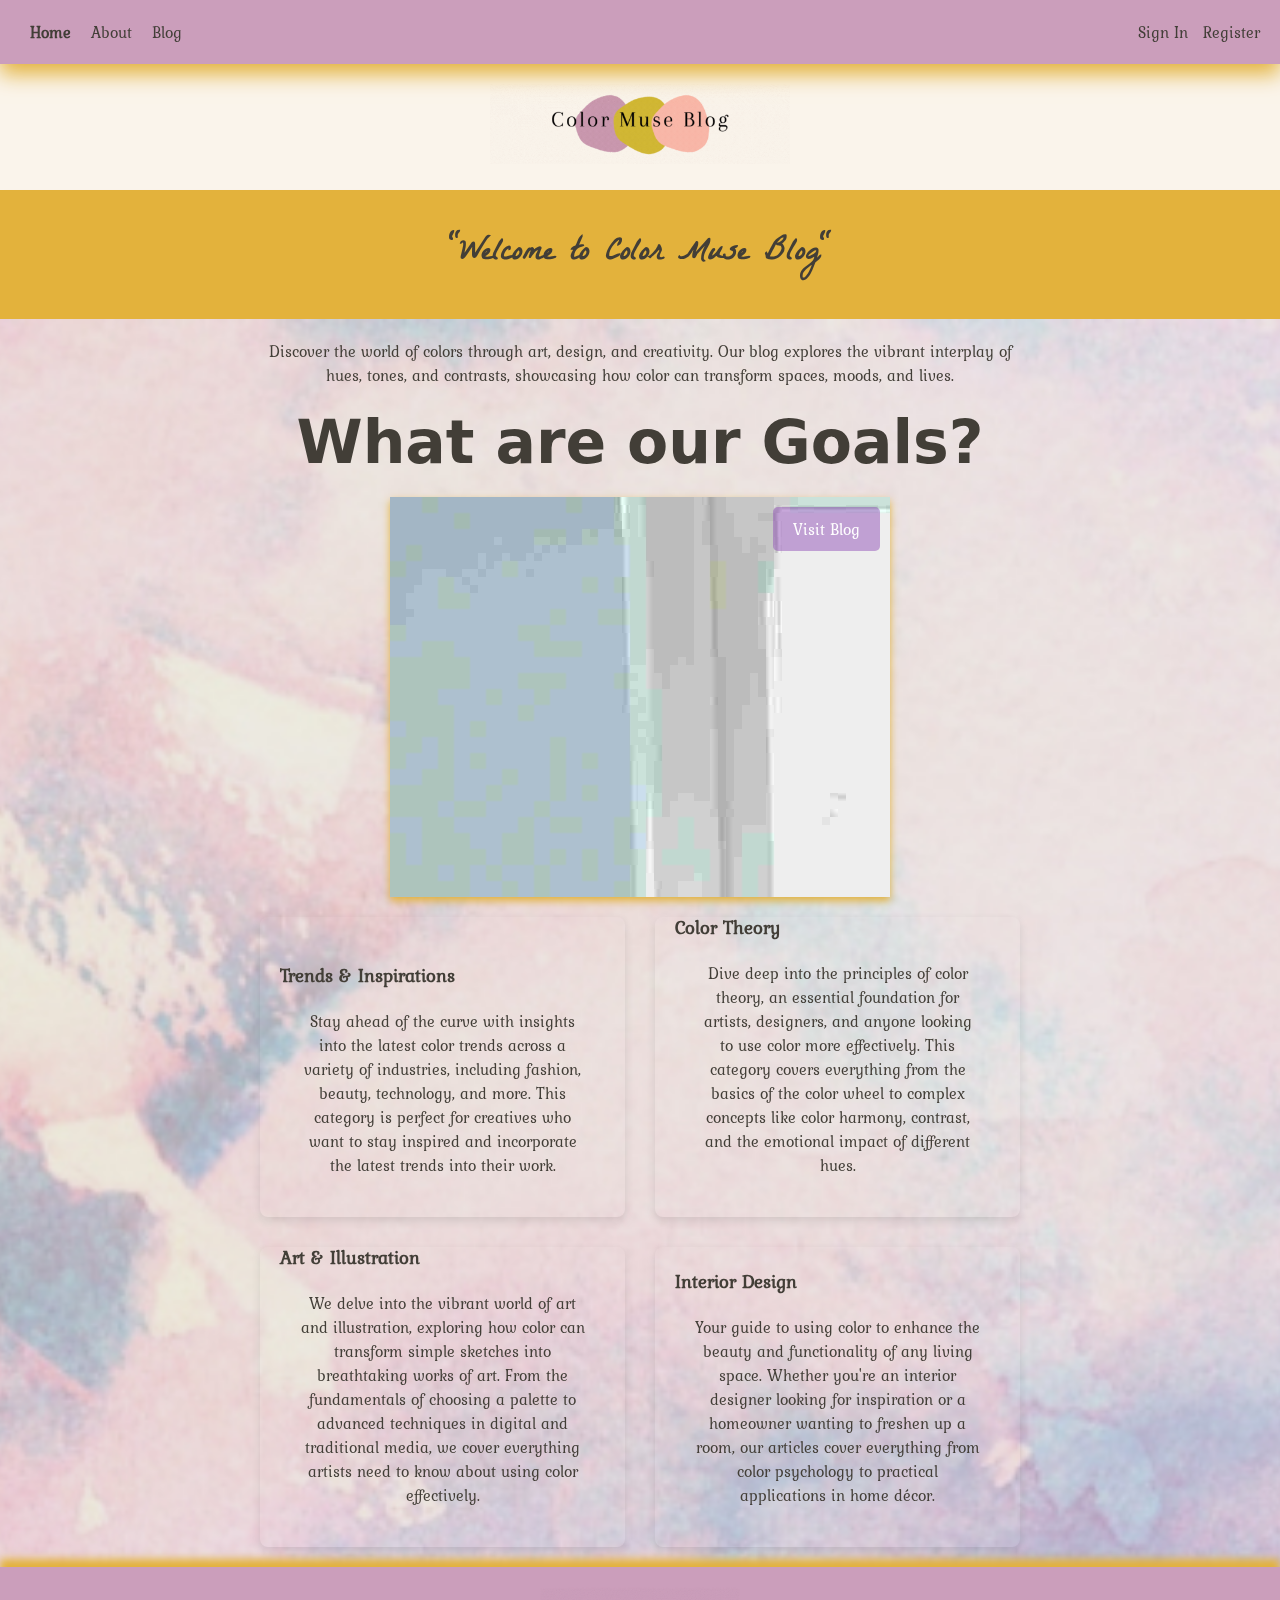
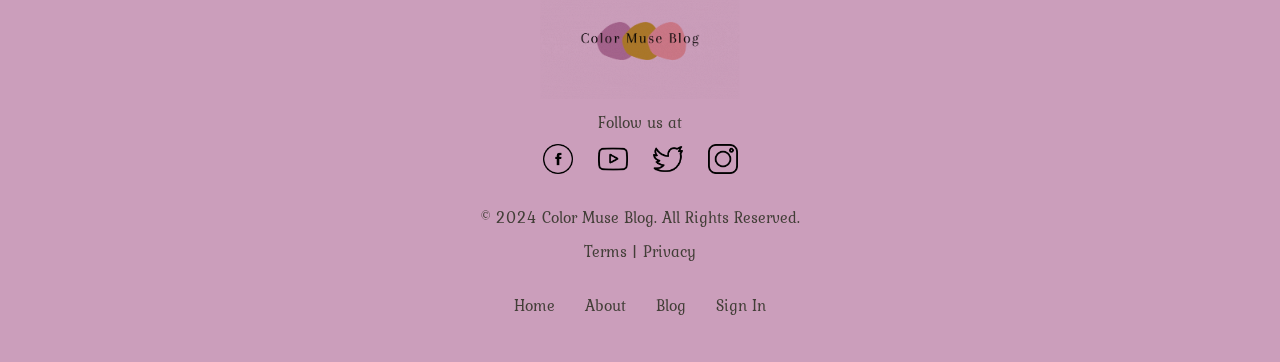
==== commit bddc10dd: "added aria-label" ====
--- a/html/index.html
+++ b/html/index.html
@@ -23,7 +23,7 @@
       <input type="checkbox" id="hamburger" class="menu-toggle" />
 
       <!-- Hamburger menu icon for mobile -->
-      <label for="hamburger" class="hamburger-icon">
+      <label for="hamburger" class="hamburger-icon" aria-label="Menu bars">
         <span class="bar"></span>
         <span class="bar"></span>
         <span class="bar"></span>
